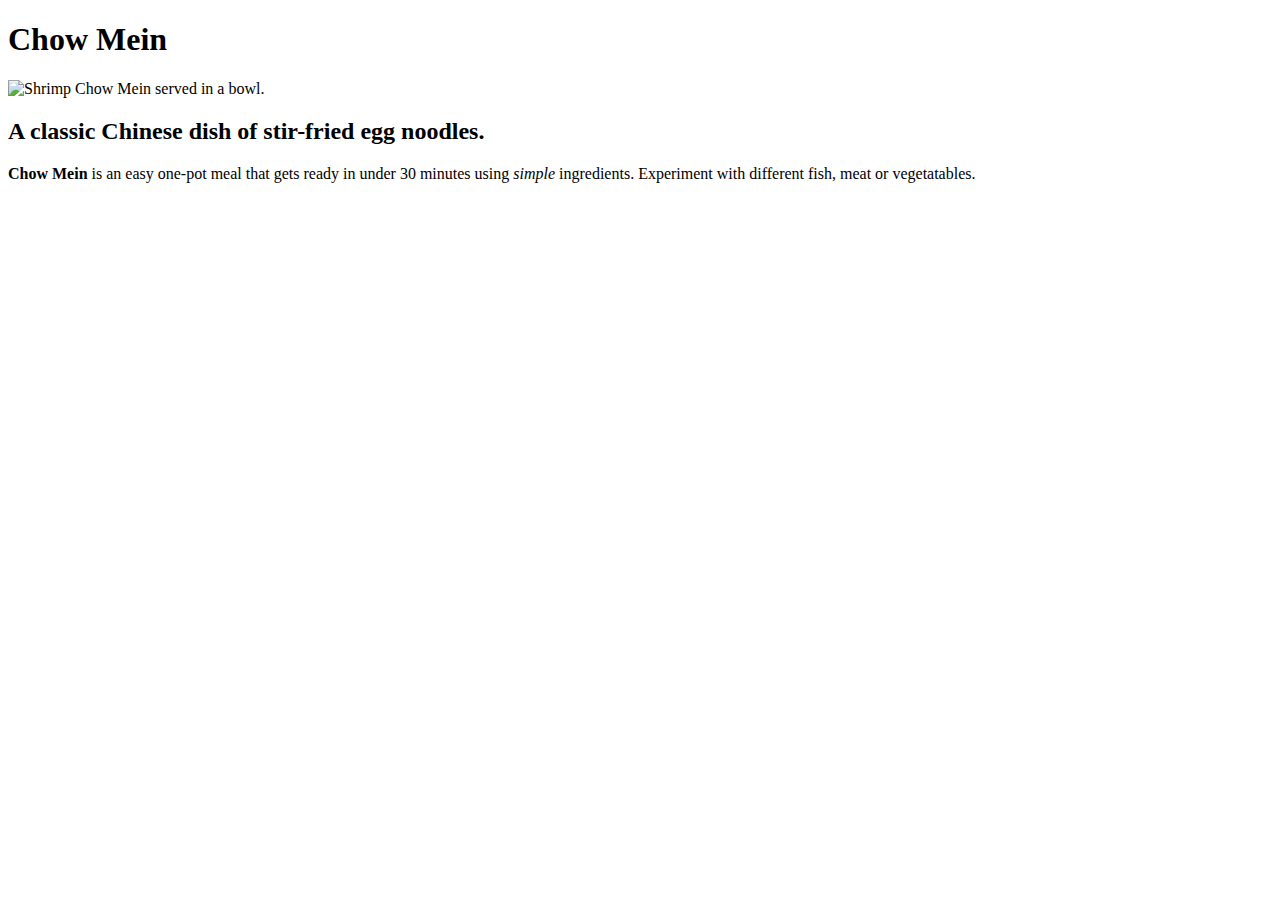
==== recipes/chow_mein.html @ 46d5bae1 "Create chow_mein.html and add description" ====
<!DOCTYPE html>
<html lang="en">
    <head>
        <meta charset="UTF-8">
        <title>Chow Mein Recipe</title>
    </head>
    <body>
        <h1>Chow Mein</h1>
        <img src="../images/Shrimp-Chow-Mein-2-3.jpg" alt="Shrimp Chow Mein served in a bowl." width="300">
        <h2>A classic Chinese dish of stir-fried egg noodles.</h2>
        <p><strong>Chow Mein</strong> is an easy one-pot meal that gets ready in under 30 minutes using <em>simple</em> ingredients. Experiment with different fish, meat or vegetatables.</p>
    </body>
</html>
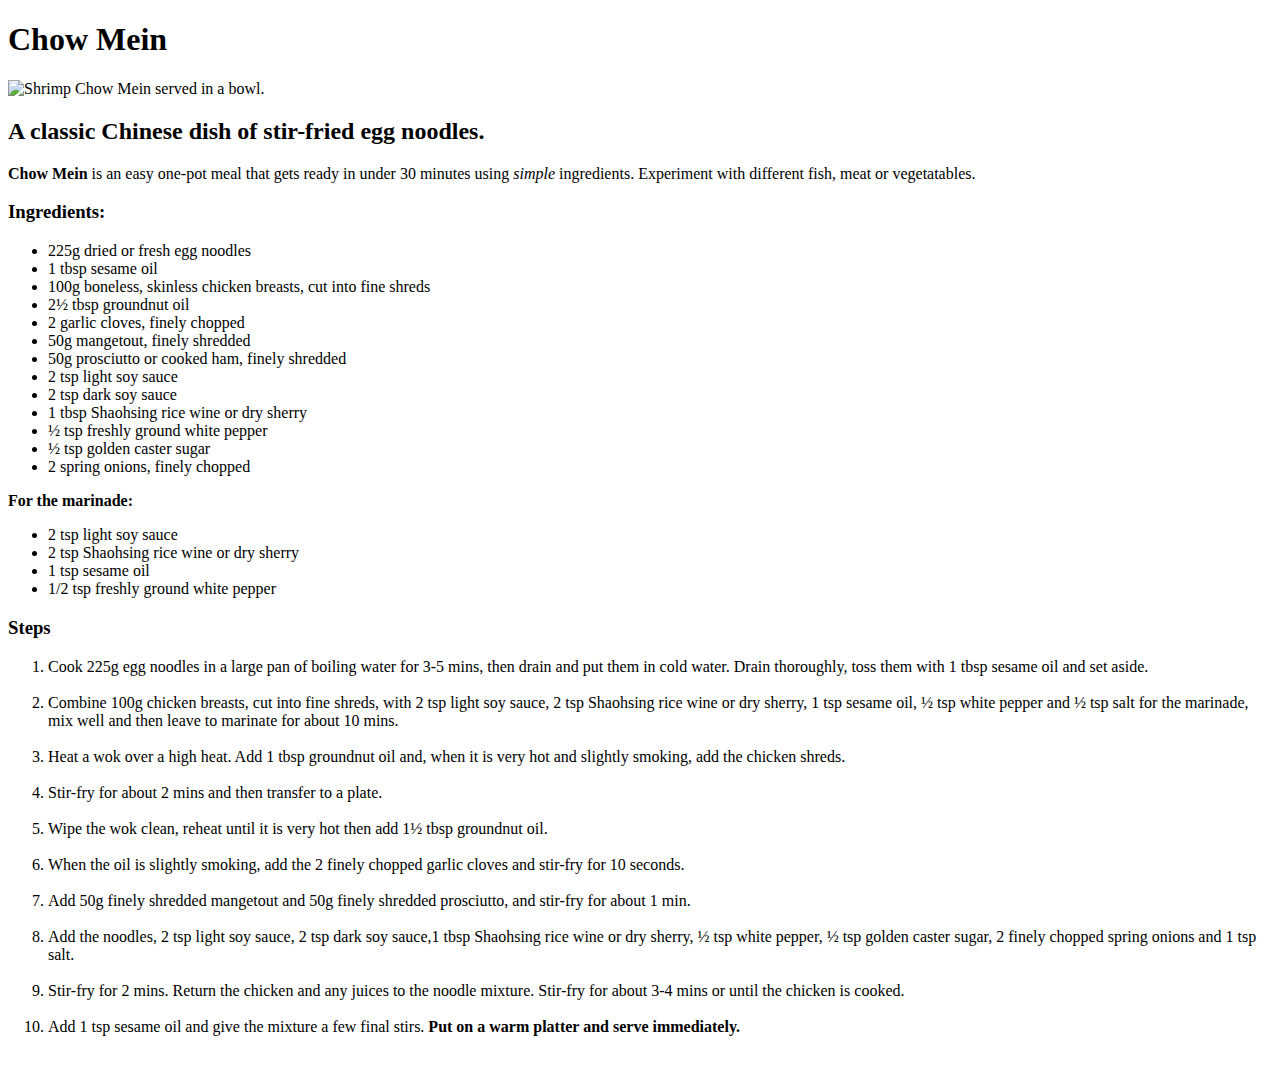
==== commit 58fcb726: "Add page content" ====
--- a/recipes/chow_mein.html
+++ b/recipes/chow_mein.html
@@ -9,5 +9,41 @@
         <img src="../images/Shrimp-Chow-Mein-2-3.jpg" alt="Shrimp Chow Mein served in a bowl." width="300">
         <h2>A classic Chinese dish of stir-fried egg noodles.</h2>
         <p><strong>Chow Mein</strong> is an easy one-pot meal that gets ready in under 30 minutes using <em>simple</em> ingredients. Experiment with different fish, meat or vegetatables.</p>
+        <h3>Ingredients:</h3>
+        <ul>
+            <li>225g dried or fresh egg noodles</li>
+            <li>1 tbsp sesame oil</li>
+            <li>100g boneless, skinless chicken breasts, cut into fine shreds</li>
+            <li>2½ tbsp groundnut oil</li>
+            <li>2 garlic cloves, finely chopped</li>
+            <li>50g mangetout, finely shredded</li>
+            <li>50g prosciutto or cooked ham, finely shredded</li>
+            <li>2 tsp light soy sauce</li>
+            <li>2 tsp dark soy sauce</li>
+            <li>1 tbsp Shaohsing rice wine or dry sherry</li>
+            <li>½ tsp freshly ground white pepper</li>
+            <li>½ tsp golden caster sugar</li>
+            <li>2 spring onions, finely chopped</li>
+        </ul>
+        <p><strong>For the marinade:</strong></p>
+        <ul>
+            <li>2 tsp light soy sauce</li>
+            <li>2 tsp Shaohsing rice wine or dry sherry</li>
+            <li>1 tsp sesame oil</li>
+            <li>1/2 tsp freshly ground white pepper</li>
+        </ul>
+        <h3>Steps</h3>
+        <ol>
+            <li>Cook 225g egg noodles in a large pan of boiling water for 3-5 mins, then drain and put them in cold water. Drain thoroughly, toss them with 1 tbsp sesame oil and set aside.</li><br>
+            <li>Combine 100g chicken breasts, cut into fine shreds, with 2 tsp light soy sauce, 2 tsp Shaohsing rice wine or dry sherry, 1 tsp sesame oil, ½ tsp white pepper and ½ tsp salt for the marinade, mix well and then leave to marinate for about 10 mins.</li><br>
+            <li>Heat a wok over a high heat. Add 1 tbsp groundnut oil and, when it is very hot and slightly smoking, add the chicken shreds.</li><br>
+            <li>Stir-fry for about 2 mins and then transfer to a plate.</li><br>
+            <li>Wipe the wok clean, reheat until it is very hot then add 1½ tbsp groundnut oil.</li><br>
+            <li>When the oil is slightly smoking, add the 2 finely chopped garlic cloves and stir-fry for 10 seconds.</li><br>
+            <li>Add 50g finely shredded mangetout and 50g finely shredded prosciutto, and stir-fry for about 1 min.</li><br>
+            <li>Add the noodles, 2 tsp light soy sauce, 2 tsp dark soy sauce,1 tbsp Shaohsing rice wine or dry sherry, ½ tsp white pepper, ½ tsp golden caster sugar, 2 finely chopped spring onions and 1 tsp salt.</li><br>
+            <li>Stir-fry for 2 mins. Return the chicken and any juices to the noodle mixture. Stir-fry for about 3-4 mins or until the chicken is cooked.</li><br>
+            <li>Add 1 tsp sesame oil and give the mixture a few final stirs. <strong>Put on a warm platter and serve immediately.</strong></li><br>
+        </ol>
     </body>
 </html>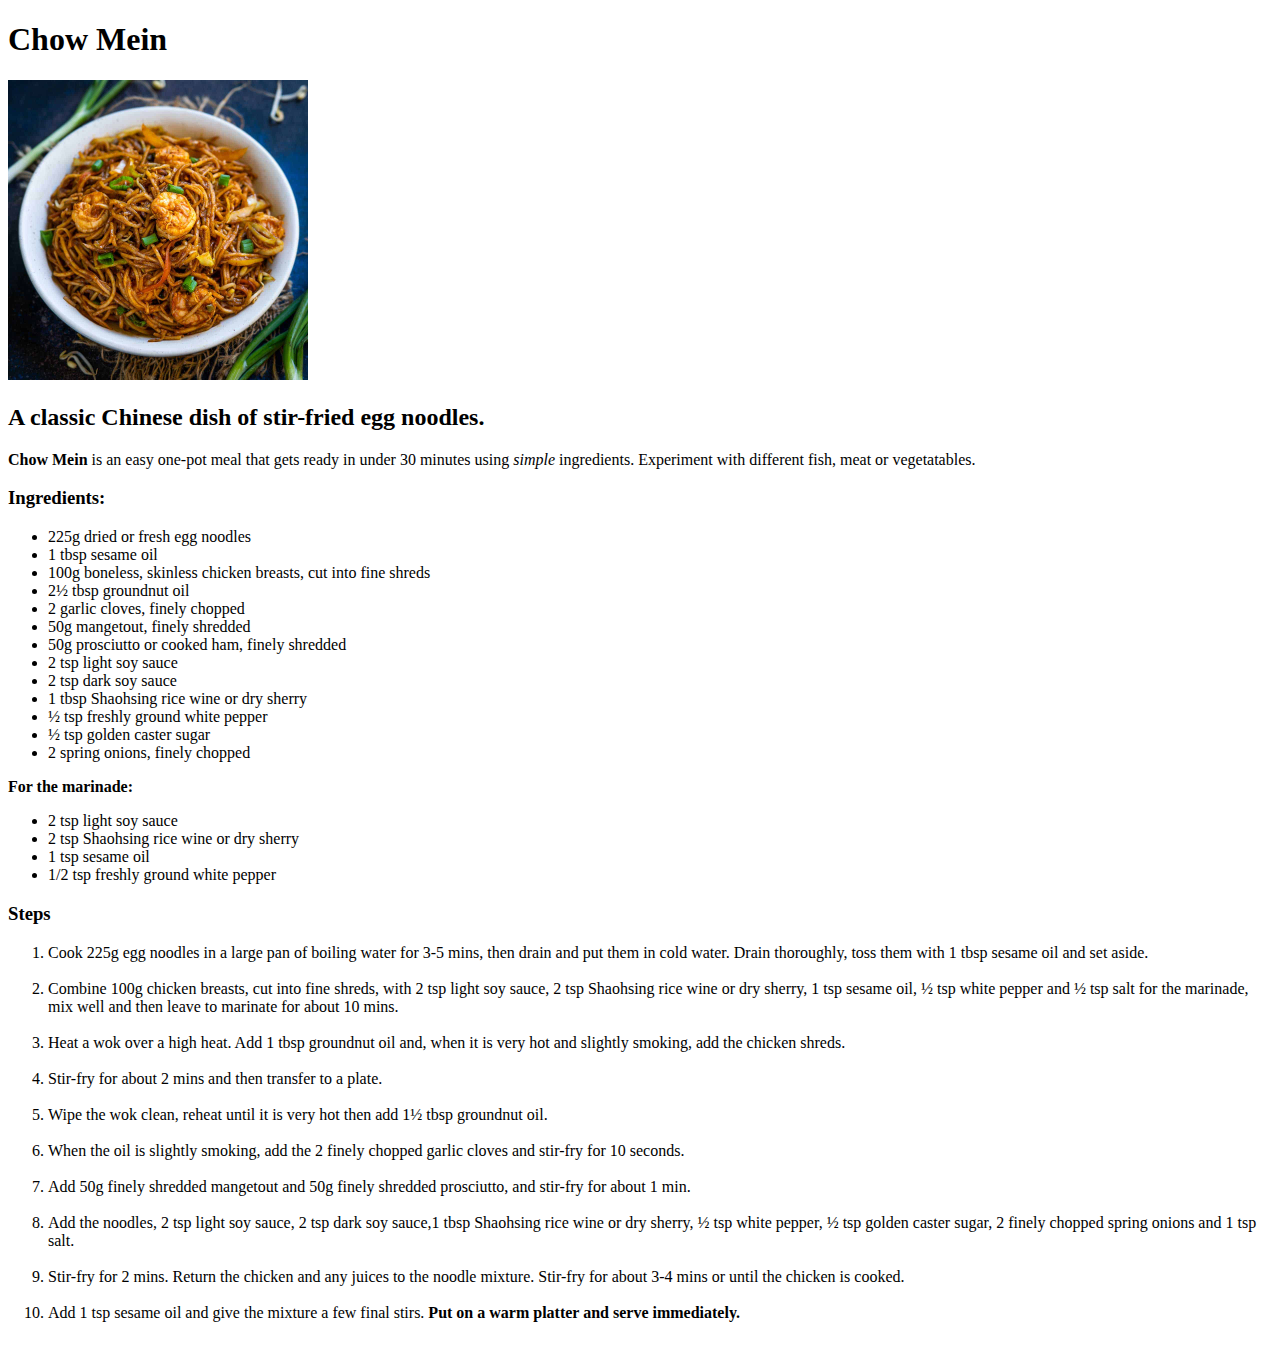
==== commit ae5ecbe9: "Fix .jpg relative path in the <img> element." ====
--- a/recipes/chow_mein.html
+++ b/recipes/chow_mein.html
@@ -6,7 +6,7 @@
     </head>
     <body>
         <h1>Chow Mein</h1>
-        <img src="../images/Shrimp-Chow-Mein-2-3.jpg" alt="Shrimp Chow Mein served in a bowl." width="300">
+        <img src="../images/chow_mein.jpg" alt="Shrimp Chow Mein served in a bowl." width="300">
         <h2>A classic Chinese dish of stir-fried egg noodles.</h2>
         <p><strong>Chow Mein</strong> is an easy one-pot meal that gets ready in under 30 minutes using <em>simple</em> ingredients. Experiment with different fish, meat or vegetatables.</p>
         <h3>Ingredients:</h3>
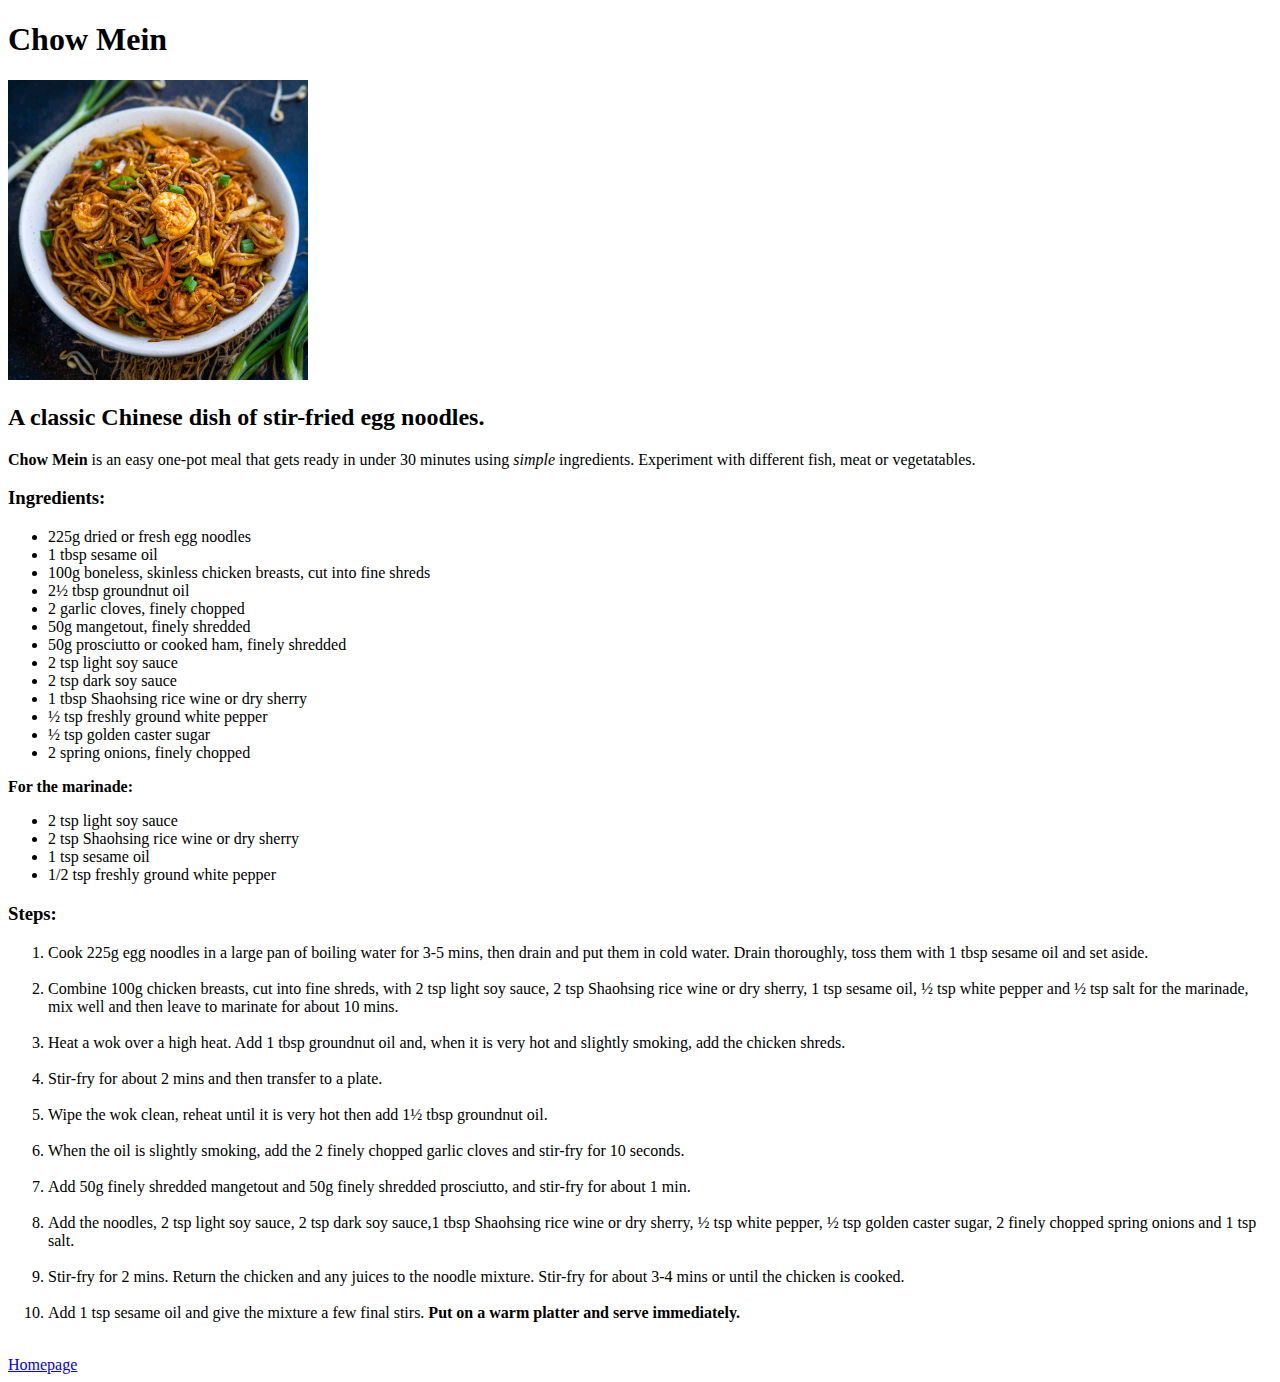
==== commit 89411bce: "Fix typo and add homepage relative link" ====
--- a/recipes/chow_mein.html
+++ b/recipes/chow_mein.html
@@ -32,7 +32,7 @@
             <li>1 tsp sesame oil</li>
             <li>1/2 tsp freshly ground white pepper</li>
         </ul>
-        <h3>Steps</h3>
+        <h3>Steps:</h3>
         <ol>
             <li>Cook 225g egg noodles in a large pan of boiling water for 3-5 mins, then drain and put them in cold water. Drain thoroughly, toss them with 1 tbsp sesame oil and set aside.</li><br>
             <li>Combine 100g chicken breasts, cut into fine shreds, with 2 tsp light soy sauce, 2 tsp Shaohsing rice wine or dry sherry, 1 tsp sesame oil, ½ tsp white pepper and ½ tsp salt for the marinade, mix well and then leave to marinate for about 10 mins.</li><br>
@@ -45,5 +45,6 @@
             <li>Stir-fry for 2 mins. Return the chicken and any juices to the noodle mixture. Stir-fry for about 3-4 mins or until the chicken is cooked.</li><br>
             <li>Add 1 tsp sesame oil and give the mixture a few final stirs. <strong>Put on a warm platter and serve immediately.</strong></li><br>
         </ol>
+        <a href="../index.html">Homepage</a>
     </body>
 </html>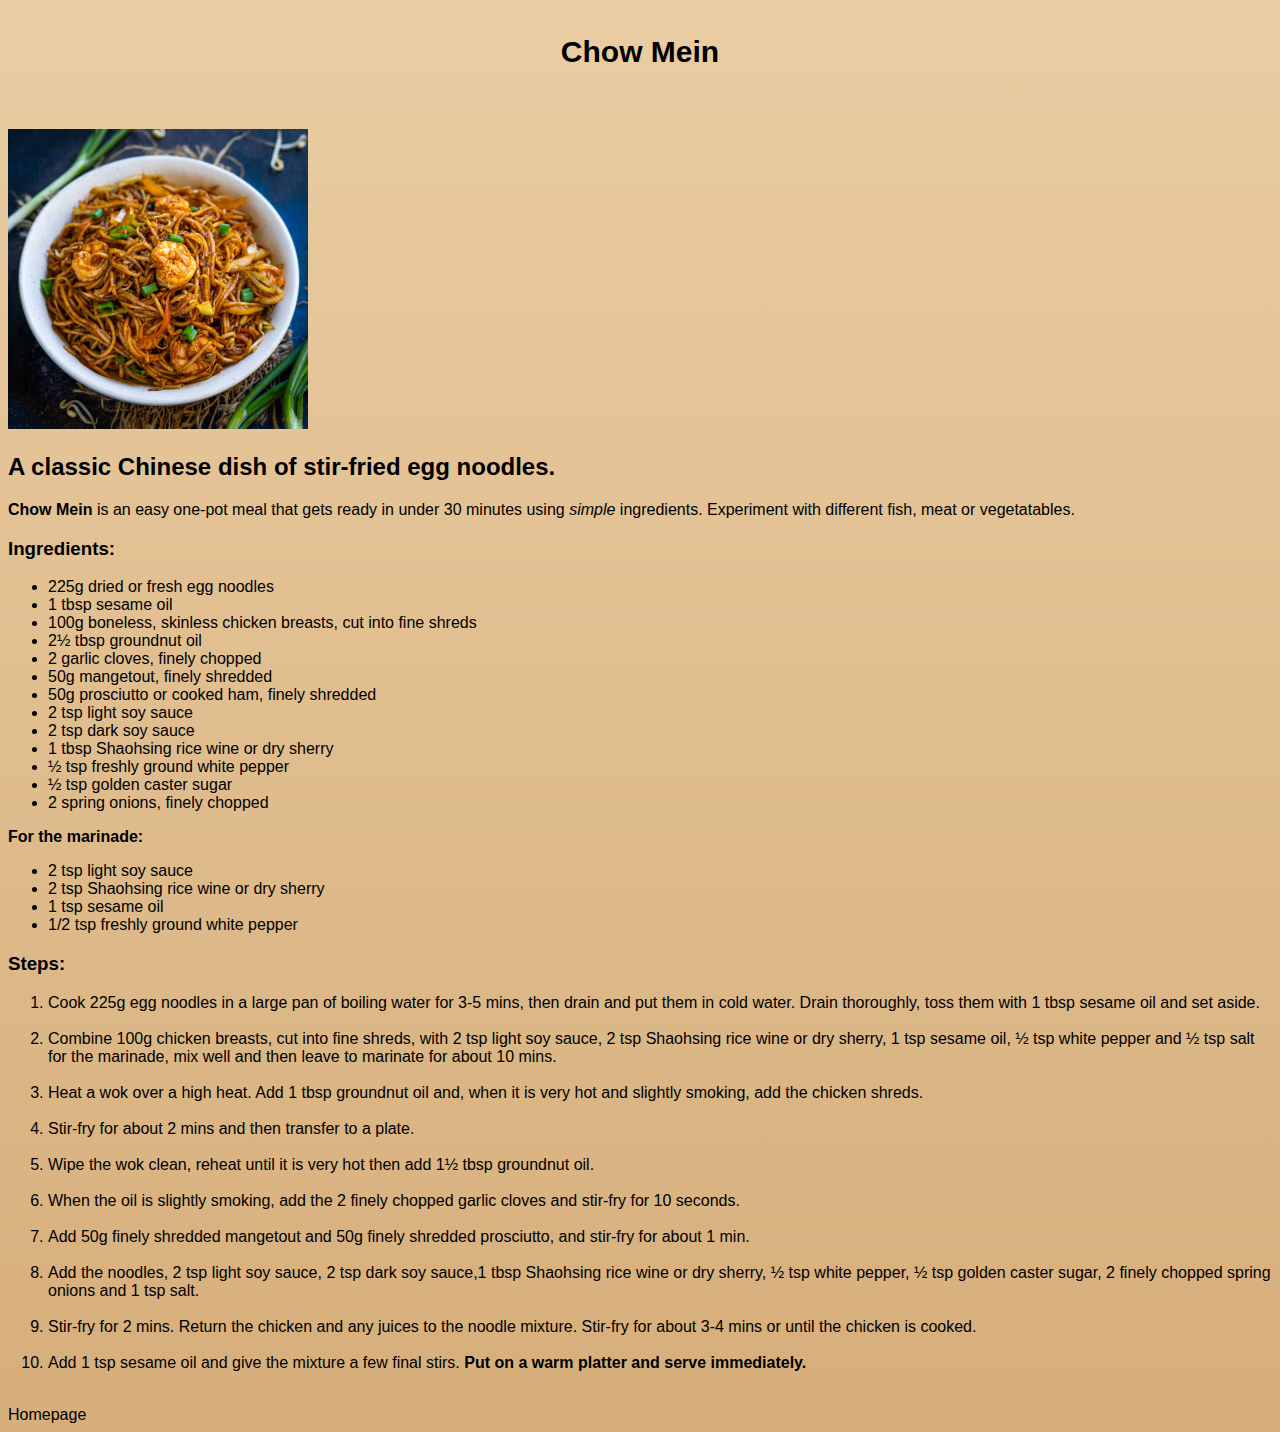
==== commit ca239453: "Add chow_mein.html title id" ====
--- a/recipes/chow_mein.html
+++ b/recipes/chow_mein.html
@@ -3,9 +3,10 @@
     <head>
         <meta charset="UTF-8">
         <title>Chow Mein Recipe</title>
+        <link rel="stylesheet" href="../styles.css"
     </head>
     <body>
-        <h1>Chow Mein</h1>
+        <h1 id="title">Chow Mein</h1>
         <img src="../images/chow_mein.jpg" alt="Shrimp Chow Mein served in a bowl." width="300">
         <h2>A classic Chinese dish of stir-fried egg noodles.</h2>
         <p><strong>Chow Mein</strong> is an easy one-pot meal that gets ready in under 30 minutes using <em>simple</em> ingredients. Experiment with different fish, meat or vegetatables.</p>
--- a/styles.css
+++ b/styles.css
@@ -0,0 +1,35 @@
+html {
+    min-height: 100vh;
+    background: linear-gradient(180deg, rgb(234, 205, 163), rgb(214, 174, 123));
+}
+* {
+    font-family: Georgia, Garamond, sans-serif;
+}
+#title {
+    font-size: 30px;
+    text-align: center;
+    margin-top: 35px;
+    margin-bottom: 60px;
+}
+.box {
+    background-color: rgb(223, 223, 223);
+    width: 400px;
+    border: 1px solid gray;
+    padding: 10px;
+    margin: 50px auto;
+}
+a:link {
+    color: rgb(0, 0, 0);
+    text-decoration: none;
+}
+a:visited {
+    color: rgb(0, 0, 0);
+}
+a:hover {
+    color: rgb(73, 73, 73);
+    text-decoration: underline;
+}
+a:active {
+    color: black;
+    text-decoration: underline;
+}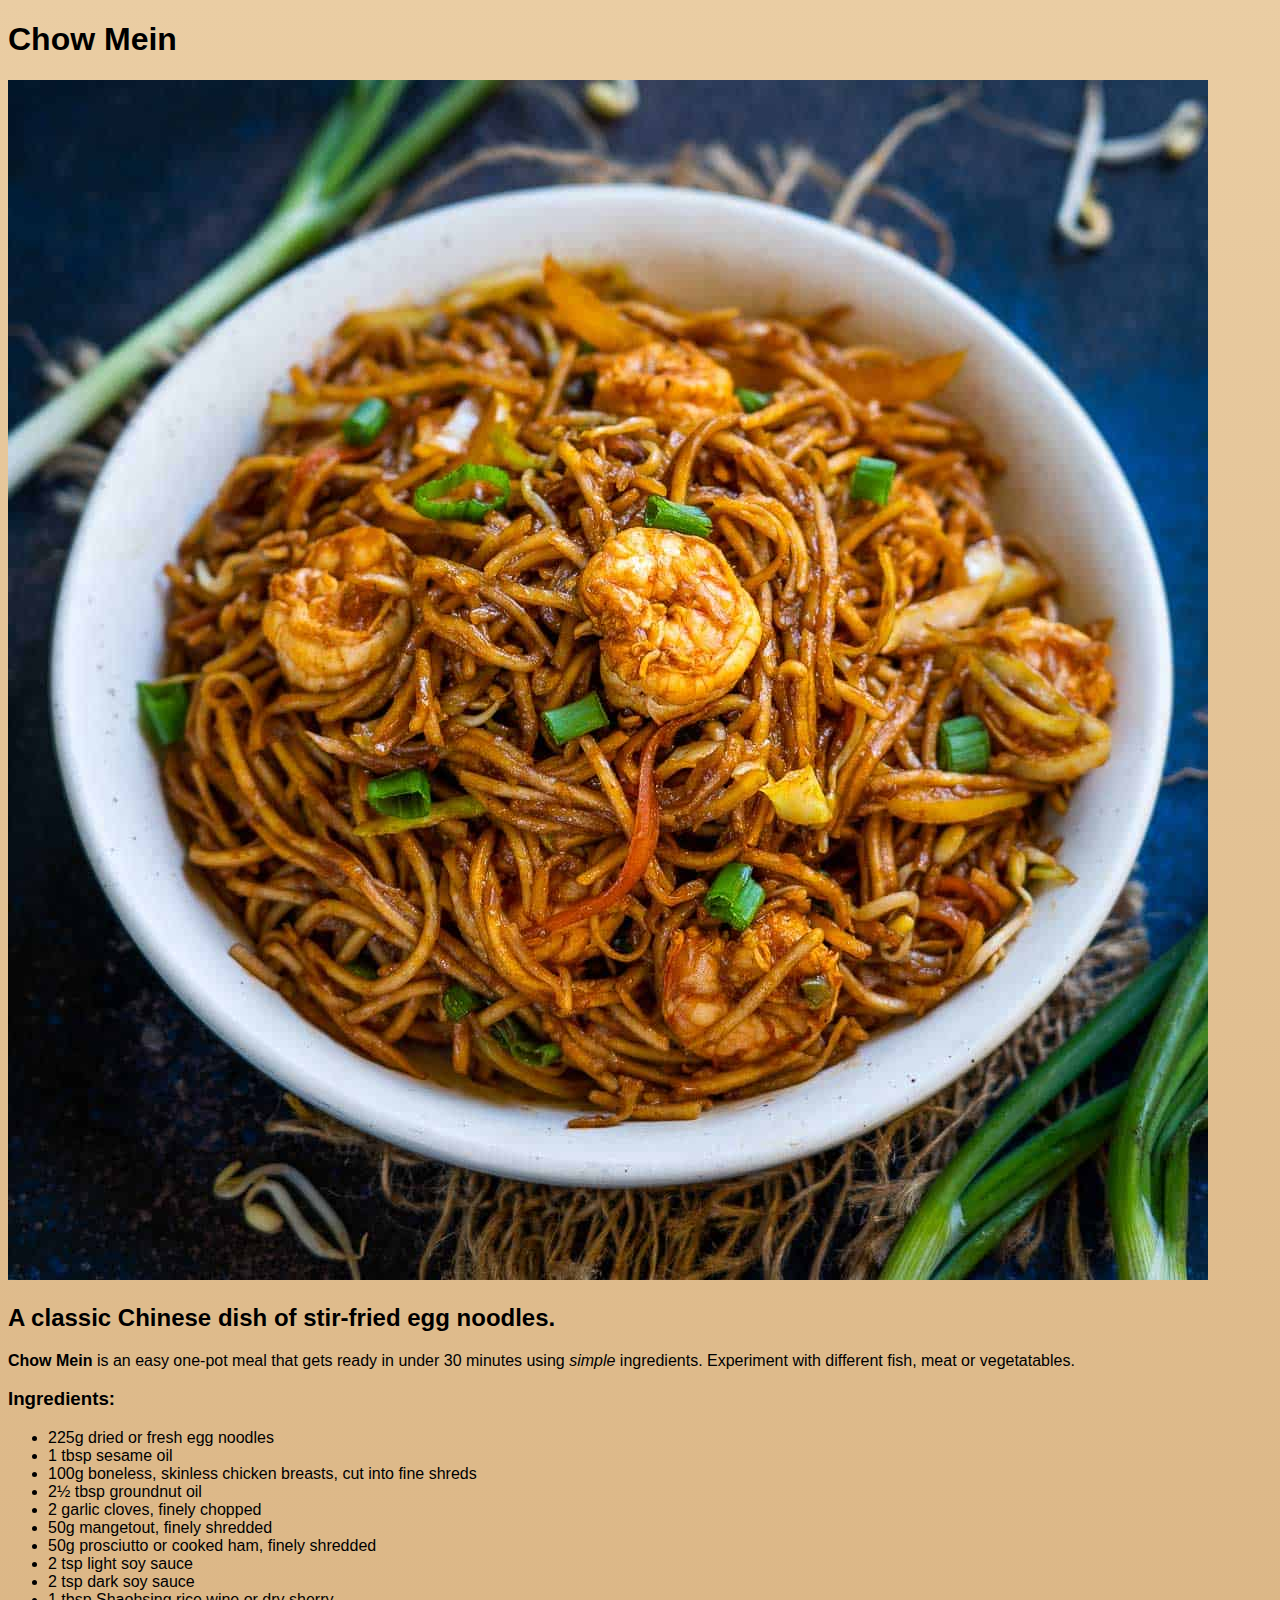
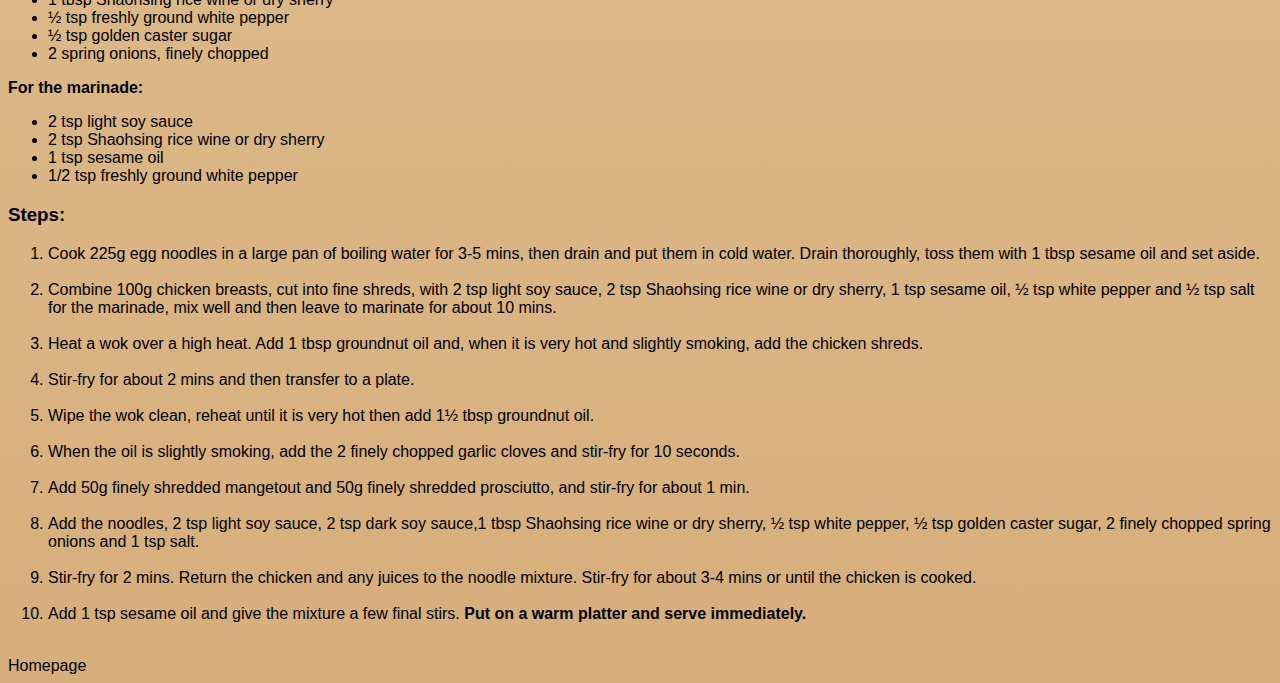
==== commit 2438bfed: "Add class and id names" ====
--- a/recipes/chow_mein.html
+++ b/recipes/chow_mein.html
@@ -6,46 +6,48 @@
         <link rel="stylesheet" href="../styles.css"
     </head>
     <body>
-        <h1 id="title">Chow Mein</h1>
-        <img src="../images/chow_mein.jpg" alt="Shrimp Chow Mein served in a bowl." width="300">
-        <h2>A classic Chinese dish of stir-fried egg noodles.</h2>
-        <p><strong>Chow Mein</strong> is an easy one-pot meal that gets ready in under 30 minutes using <em>simple</em> ingredients. Experiment with different fish, meat or vegetatables.</p>
-        <h3>Ingredients:</h3>
-        <ul>
-            <li>225g dried or fresh egg noodles</li>
-            <li>1 tbsp sesame oil</li>
-            <li>100g boneless, skinless chicken breasts, cut into fine shreds</li>
-            <li>2½ tbsp groundnut oil</li>
-            <li>2 garlic cloves, finely chopped</li>
-            <li>50g mangetout, finely shredded</li>
-            <li>50g prosciutto or cooked ham, finely shredded</li>
-            <li>2 tsp light soy sauce</li>
-            <li>2 tsp dark soy sauce</li>
-            <li>1 tbsp Shaohsing rice wine or dry sherry</li>
-            <li>½ tsp freshly ground white pepper</li>
-            <li>½ tsp golden caster sugar</li>
-            <li>2 spring onions, finely chopped</li>
-        </ul>
-        <p><strong>For the marinade:</strong></p>
-        <ul>
-            <li>2 tsp light soy sauce</li>
-            <li>2 tsp Shaohsing rice wine or dry sherry</li>
-            <li>1 tsp sesame oil</li>
-            <li>1/2 tsp freshly ground white pepper</li>
-        </ul>
-        <h3>Steps:</h3>
-        <ol>
-            <li>Cook 225g egg noodles in a large pan of boiling water for 3-5 mins, then drain and put them in cold water. Drain thoroughly, toss them with 1 tbsp sesame oil and set aside.</li><br>
-            <li>Combine 100g chicken breasts, cut into fine shreds, with 2 tsp light soy sauce, 2 tsp Shaohsing rice wine or dry sherry, 1 tsp sesame oil, ½ tsp white pepper and ½ tsp salt for the marinade, mix well and then leave to marinate for about 10 mins.</li><br>
-            <li>Heat a wok over a high heat. Add 1 tbsp groundnut oil and, when it is very hot and slightly smoking, add the chicken shreds.</li><br>
-            <li>Stir-fry for about 2 mins and then transfer to a plate.</li><br>
-            <li>Wipe the wok clean, reheat until it is very hot then add 1½ tbsp groundnut oil.</li><br>
-            <li>When the oil is slightly smoking, add the 2 finely chopped garlic cloves and stir-fry for 10 seconds.</li><br>
-            <li>Add 50g finely shredded mangetout and 50g finely shredded prosciutto, and stir-fry for about 1 min.</li><br>
-            <li>Add the noodles, 2 tsp light soy sauce, 2 tsp dark soy sauce,1 tbsp Shaohsing rice wine or dry sherry, ½ tsp white pepper, ½ tsp golden caster sugar, 2 finely chopped spring onions and 1 tsp salt.</li><br>
-            <li>Stir-fry for 2 mins. Return the chicken and any juices to the noodle mixture. Stir-fry for about 3-4 mins or until the chicken is cooked.</li><br>
-            <li>Add 1 tsp sesame oil and give the mixture a few final stirs. <strong>Put on a warm platter and serve immediately.</strong></li><br>
-        </ol>
-        <a href="../index.html">Homepage</a>
+        <h1 class="main title">Chow Mein</h1>
+        <img class="image" src="../images/chow_mein.jpg" alt="Shrimp Chow Mein served in a bowl.">
+        <h2 class="main subtitle">A classic Chinese dish of stir-fried egg noodles.</h2>
+        <div class="recipe-container">
+            <p><strong>Chow Mein</strong> is an easy one-pot meal that gets ready in under 30 minutes using <em>simple</em> ingredients. Experiment with different fish, meat or vegetatables.</p>
+            <h3>Ingredients:</h3>
+            <ul>
+                <li>225g dried or fresh egg noodles</li>
+                <li>1 tbsp sesame oil</li>
+                <li>100g boneless, skinless chicken breasts, cut into fine shreds</li>
+                <li>2½ tbsp groundnut oil</li>
+                <li>2 garlic cloves, finely chopped</li>
+                <li>50g mangetout, finely shredded</li>
+                <li>50g prosciutto or cooked ham, finely shredded</li>
+                <li>2 tsp light soy sauce</li>
+                <li>2 tsp dark soy sauce</li>
+                <li>1 tbsp Shaohsing rice wine or dry sherry</li>
+                <li>½ tsp freshly ground white pepper</li>
+                <li>½ tsp golden caster sugar</li>
+                <li>2 spring onions, finely chopped</li>
+            </ul>
+            <p><strong>For the marinade:</strong></p>
+            <ul>
+                <li>2 tsp light soy sauce</li>
+                <li>2 tsp Shaohsing rice wine or dry sherry</li>
+                <li>1 tsp sesame oil</li>
+                <li>1/2 tsp freshly ground white pepper</li>
+            </ul>
+            <h3>Steps:</h3>
+            <ol>
+                <li>Cook 225g egg noodles in a large pan of boiling water for 3-5 mins, then drain and put them in cold water. Drain thoroughly, toss them with 1 tbsp sesame oil and set aside.</li><br>
+                <li>Combine 100g chicken breasts, cut into fine shreds, with 2 tsp light soy sauce, 2 tsp Shaohsing rice wine or dry sherry, 1 tsp sesame oil, ½ tsp white pepper and ½ tsp salt for the marinade, mix well and then leave to marinate for about 10 mins.</li><br>
+                <li>Heat a wok over a high heat. Add 1 tbsp groundnut oil and, when it is very hot and slightly smoking, add the chicken shreds.</li><br>
+                <li>Stir-fry for about 2 mins and then transfer to a plate.</li><br>
+                <li>Wipe the wok clean, reheat until it is very hot then add 1½ tbsp groundnut oil.</li><br>
+                <li>When the oil is slightly smoking, add the 2 finely chopped garlic cloves and stir-fry for 10 seconds.</li><br>
+                <li>Add 50g finely shredded mangetout and 50g finely shredded prosciutto, and stir-fry for about 1 min.</li><br>
+                <li>Add the noodles, 2 tsp light soy sauce, 2 tsp dark soy sauce,1 tbsp Shaohsing rice wine or dry sherry, ½ tsp white pepper, ½ tsp golden caster sugar, 2 finely chopped spring onions and 1 tsp salt.</li><br>
+                <li>Stir-fry for 2 mins. Return the chicken and any juices to the noodle mixture. Stir-fry for about 3-4 mins or until the chicken is cooked.</li><br>
+                <li>Add 1 tsp sesame oil and give the mixture a few final stirs. <strong>Put on a warm platter and serve immediately.</strong></li><br>
+            </ol>
+            <a href="../index.html" class="button">Homepage</a>
+        </div>
     </body>
 </html>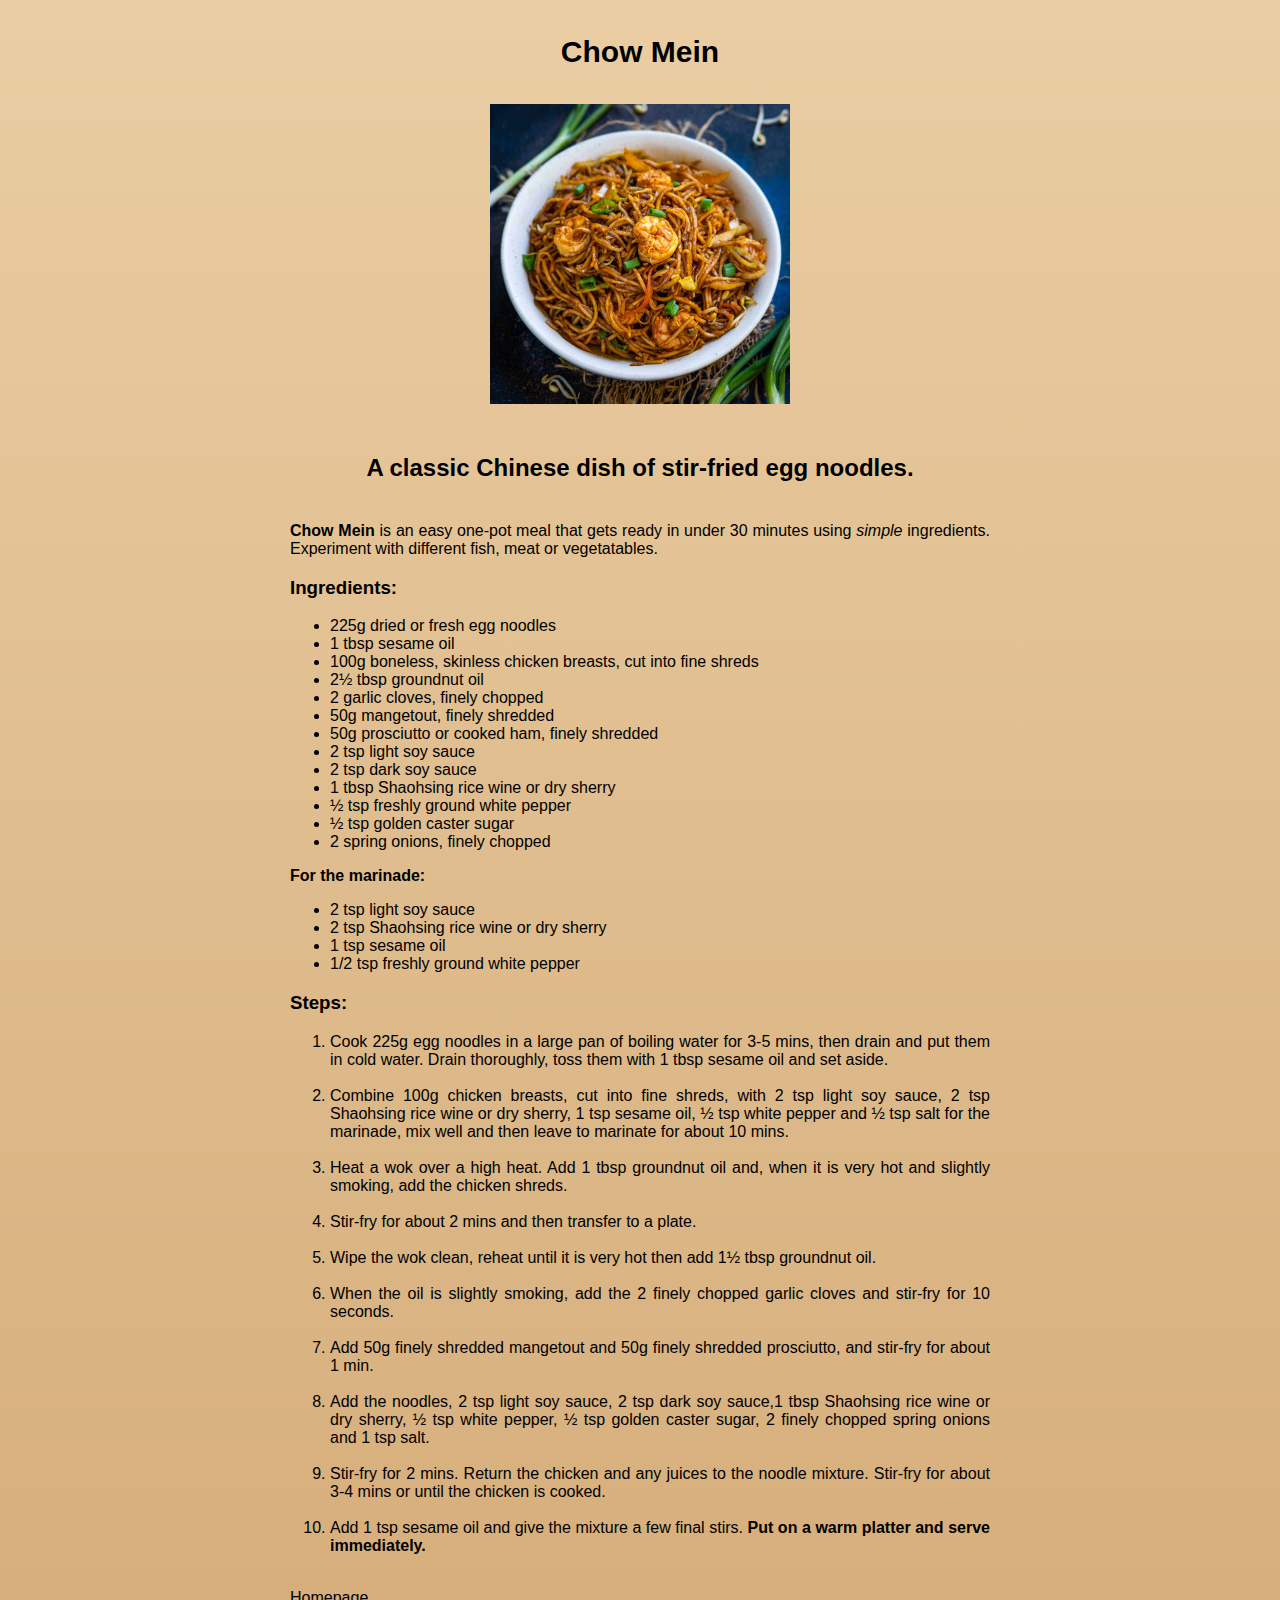
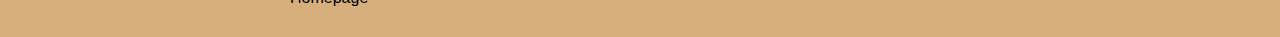
==== commit b6ddfe56: "Add missing angle bracket" ====
--- a/recipes/chow_mein.html
+++ b/recipes/chow_mein.html
@@ -3,7 +3,7 @@
     <head>
         <meta charset="UTF-8">
         <title>Chow Mein Recipe</title>
-        <link rel="stylesheet" href="../styles.css"
+        <link rel="stylesheet" href="../styles.css">
     </head>
     <body>
         <h1 class="main title">Chow Mein</h1>
@@ -50,4 +50,4 @@
             <a href="../index.html" class="button">Homepage</a>
         </div>
     </body>
-</html>+</html>
--- a/styles.css
+++ b/styles.css
@@ -5,18 +5,33 @@
 * {
     font-family: Georgia, Garamond, sans-serif;
 }
-#title {
+/* Images */
+.image {
+    width: 300px;
+    height: auto;
+    display: block;
+    margin: 10px auto 50px;
+}
+/* */
+.title {
     font-size: 30px;
+}
+.main {
+    margin-top: 35px;
+    margin-bottom: 35px;
     text-align: center;
-    margin-top: 35px;
-    margin-bottom: 60px;
 }
-.box {
+.main-box {
     background-color: rgb(223, 223, 223);
     width: 400px;
     border: 1px solid gray;
     padding: 10px;
     margin: 50px auto;
+}
+.recipe-container {
+    width: 700px;
+    margin: 40px auto 30px;
+    text-align: justify;
 }
 a:link {
     color: rgb(0, 0, 0);
@@ -32,4 +47,5 @@
 a:active {
     color: black;
     text-decoration: underline;
-}+}
+
